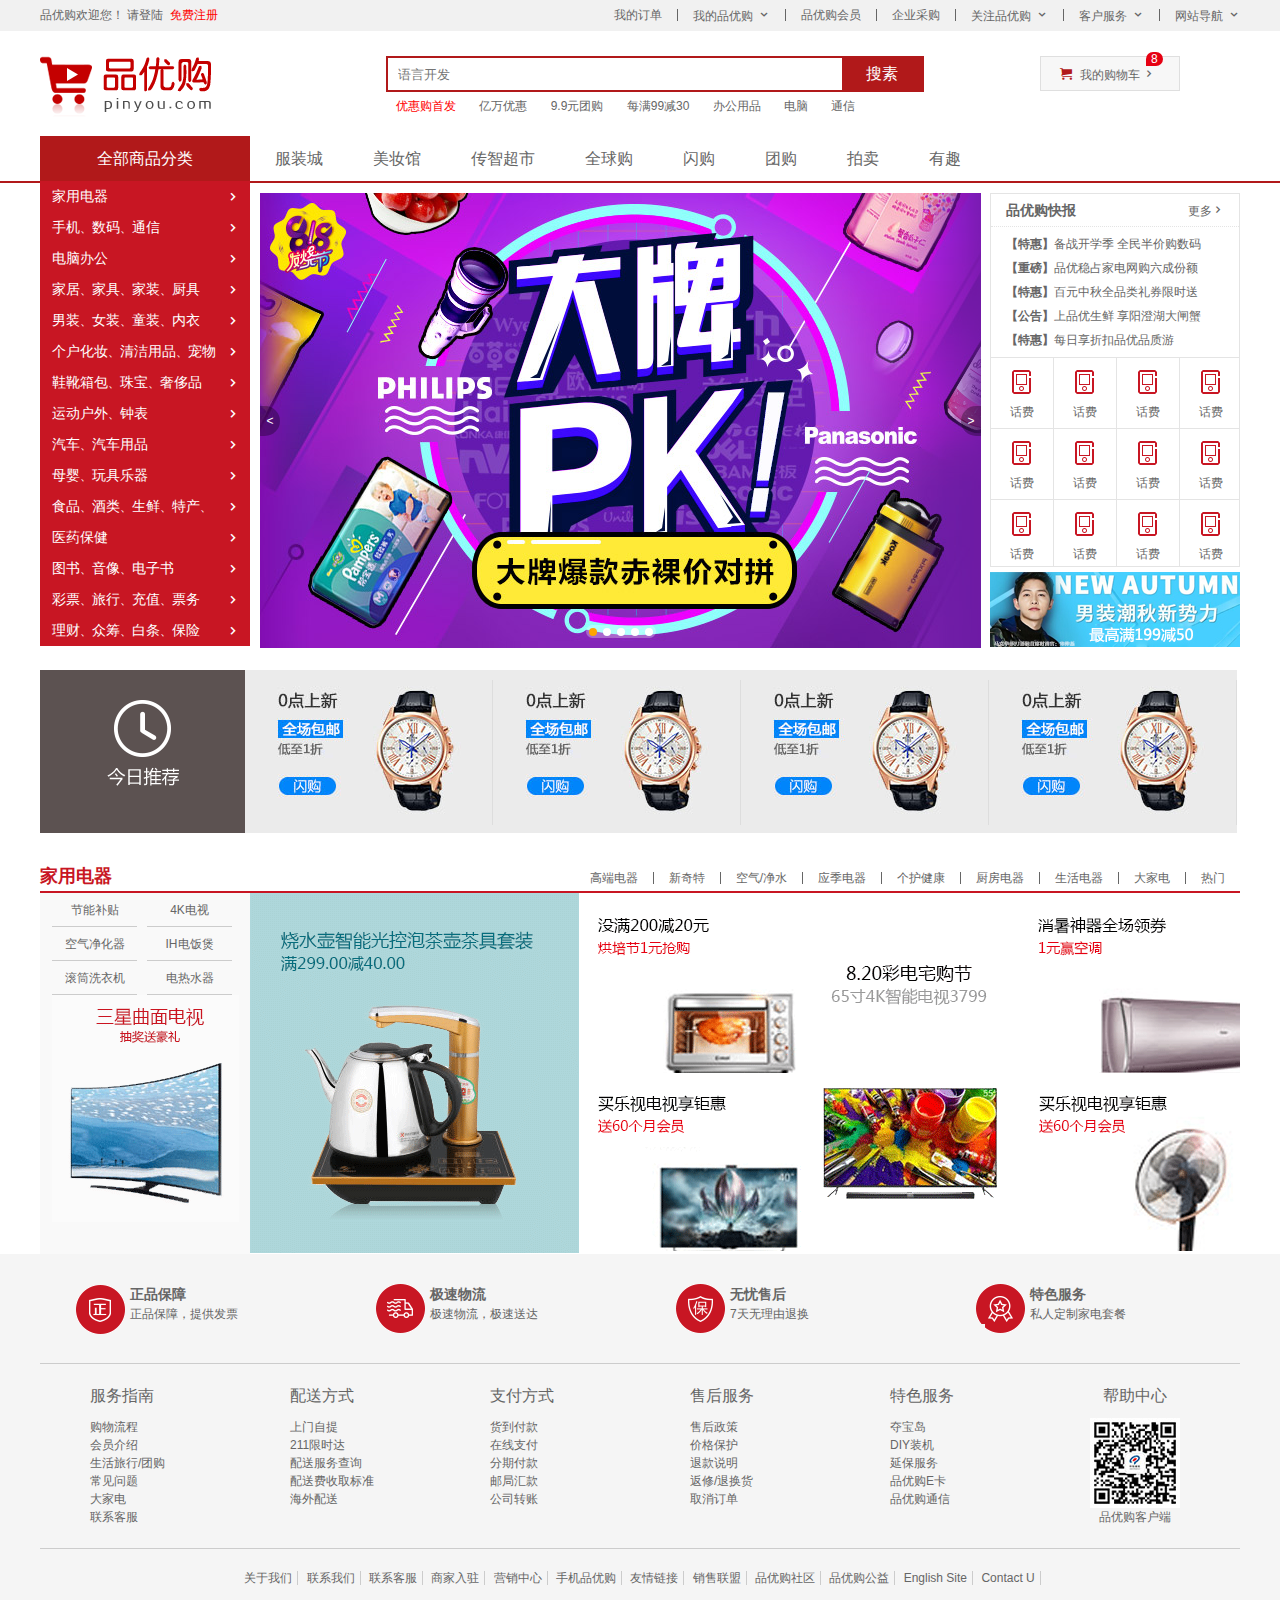
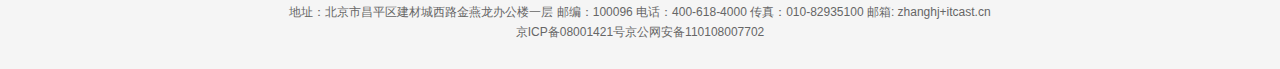
==== index.html @ f7a16cfe "first commit" ====
<!DOCTYPE html>
<html lang="en">
<head>
    <meta charset="UTF-8">
    <meta name="viewport" content="width=device-width, initial-scale=1.0">
    <meta name="description" content="品优购商城——专业的综合网上购物商城,销售家电、数码通讯、电脑、家居百货、服装服饰、母婴、图书、食品等数万个品牌优质商品.便捷、诚信的服务，为您提供愉悦的网上购物体验!">
    <meta name="keywords" content="网上购物,网上商城,手机,笔记本,电脑,MP3,CD,VCD,DV,相机,数码,配件,手表,存储卡,京东">
    <title>品优购-综合网购首选-正品低价、品质保证、配送及时、轻松购物</title>
    <link rel="shortcut icon" href="fav.ico" >
    <link rel="stylesheet" href="css/base.css">
    <link rel="stylesheet" href="css/common.css">
    <link rel="stylesheet" href="css/index.css">
</head>
<body>
    <!--导航栏-->
    <section class="shortcut">
        <div class="w">
            <div class="fl">
                <ul>
                    <li>品优购欢迎您！&nbsp</li>
                    <li>
                        <a href="#">请登陆&nbsp</a>
                        <a href="register.html" class="style_red">免费注册</a>
                    </li>
                </ul>
            </div>
            <div class="fr">
                <ul>
                    <li><a href="#">我的订单</a></li>
                    <li></li>
                    <li class="arrow-icon"><a href="#">我的品优购</a></li>
                    <li></li>
                    <li><a href="#">品优购会员</a></li>
                    <li></li> 
                    <li><a href="#">企业采购</a></li>
                    <li></li>
                    <li class="arrow-icon"><a href="#">关注品优购</a></li>
                    <li></li>
                    <li class="arrow-icon"><a href="#">客户服务</a></li>
                    <li></li>
                    <li class="arrow-icon"><a href="#">网站导航</a></li>
                </ul>
            </div>
        </div>
    </section>
    <!--头部-->
    <header class="header w">
        <!--logo-->
        <div class="logo">
            <h1>
                <a href="index.html" title="品优购商城">品优购商城</a>
            </h1>
        </div>
        <!--search模块-->
        <div class="search">
            <input type="search" name="" placeholder="语言开发">
            <button>搜素</button>
        </div>
        <!--hotwords模块-->
        <div class="hotWords">
            <a href="#" class="style_red">优惠购首发</a>
            <a href="#">亿万优惠</a>
            <a href="#">9.9元团购</a>
            <a href="#">每满99减30</a>
            <a href="#">办公用品</a>
            <a href="#">电脑</a>
            <a href="#">通信</a>
        </div>
        <!--购物车模块-->
        <div class="shoppingCar">
            我的购物车
            <i class="count">8</i>
        </div>
    </header>
    <!--nav导航模块-->
    <nav class="nav">
        <div class="w">
            <div class="dropdown">
                <div class="dt">全部商品分类</div>
                <div class="dd">
                    <ul>
                        <li><a href="#">家用电器</a></li>
                        <li><a href="#">手机</a>、<a href="#">数码</a>、<a href="#">通信</a></li>
                        <li><a href="#">电脑办公</a></li>
                        <li><a href="#">家居</a>、<a href="#">家具</a>、<a href="#">家装</a>、<a href="#">厨具</a></li>
                        <li><a href="#">男装</a>、<a href="#">女装</a>、<a href="#">童装</a>、<a href="#">内衣</a></li>
                        <li><a href="#">个户化妆</a>、<a href="#">清洁用品</a>、<a href="#">宠物</a></li>
                        <li><a href="#">鞋靴</a><a href="#">箱包</a>、<a href="#">珠宝</a>、<a href="#">奢侈品</a></li>
                        <li><a href="#">运动户外</a>、<a href="#">钟表</a></li>
                        <li><a href="#">汽车</a>、<a href="#">汽车用品</a></li>
                        <li><a href="#">母婴</a>、<a href="#">玩具乐器</a></li>
                        <li><a href="#">食品</a>、<a href="#">酒类</a>、<a href="#">生鲜</a>、<a href="#">特产</a>、</li>
                        <li><a href="#">医药保健</a></li>
                        <li><a href="#">图书</a>、<a href="#">音像</a>、<a href="#">电子书</a></li>
                        <li><a href="#">彩票</a>、<a href="#">旅行</a>、<a href="#">充值</a>、<a href="#">票务</a></li>
                        <li><a href="#">理财</a>、<a href="#">众筹</a>、<a href="#">白条</a>、<a href="#">保险</a></li>
                    </ul>
                </div>
            </div>
            <div class="navitems">
                <ul>
                    <li><a href="#">服装城</a></li>
                    <li><a href="#">美妆馆</a></li>
                    <li><a href="#">传智超市</a></li>
                    <li><a href="#">全球购</a></li>
                    <li><a href="#">闪购</a></li>
                    <li><a href="#">团购</a></li>
                    <li><a href="#">拍卖</a></li>
                    <li><a href="#">有趣</a></li>
                </ul>
            </div>
        </div>
    </nav>
    <!--首页main模块-->
    <div class="w">
        <div class="main">
            <div class="focus">
                <ul>
                    <li>
                        <img src="upload/focus1.png" alt="">
                        <a href="#" class="prev">&lt;</a>
                        <a href="#" class="next">&gt;</a>
                        <ul class="promoNav">
                            <li class="selected"></li>
                            <li></li>
                            <li></li>
                            <li></li>
                            <li></li>
                        </ul>
                    </li>
                </ul>
            </div>
            <div class="newsFlash">
                <div class="news">
                    <div class="news-hd">
                        <h5>品优购快报</h5>
                        <a href="#" class="more">更多</a>
                    </div>
                    <div class="news-bd">
                        <ul>
                            <li><a href="#"><strong>【特惠】</strong>备战开学季 全民半价购数码</a></li>
                            <li><a href="#"><strong>【重磅】</strong>品优稳占家电网购六成份额</a></li>
                            <li><a href="#"><strong>【特惠】</strong>百元中秋全品类礼券限时送</a></li>
                            <li><a href="#"><strong>【公告】</strong>上品优生鲜 享阳澄湖大闸蟹</a></li>
                            <li><a href="#"><strong>【特惠】</strong>每日享折扣品优品质游</a></li>
                        </ul>
                    </div>
                </div>
                <div class="service">
                    <ul>
                        <li>
                            <i></i>
                            <p>话费</p>
                        </li>
                        <li>
                            <i></i>
                            <p>话费</p>
                        </li>
                        <li>
                            <i></i>
                            <p>话费</p>
                        </li>
                        <li>
                            <i></i>
                            <p>话费</p>
                        </li>
                        <li>
                            <i></i>
                            <p>话费</p>
                        </li>
                        <li>
                            <i></i>
                            <p>话费</p>
                        </li>
                        <li>
                            <i></i>
                            <p>话费</p>
                        </li>
                        <li>
                            <i></i>
                            <p>话费</p>
                        </li>
                        <li>
                            <i></i>
                            <p>话费</p>
                        </li>
                        <li>
                            <i></i>
                            <p>话费</p>
                        </li>
                        <li>
                            <i></i>
                            <p>话费</p>
                        </li>
                        <li>
                            <i></i>
                            <p>话费</p>
                        </li>
                    </ul>
                </div>
                <div class="bargain">
                    <img src="upload/bargain.png" alt="">   
                </div>
            </div>
        </div>
    </div>
    <!--recommend模块-->
    <div class="w">
        <div class="recommend">
            <div class="recommend-hd">
                <img src="/images/recom.png" alt="">
            </div>
            <div class="recommend-bd">
                <ul>
                    <li><img src="upload/recom_03.jpg" alt=""></li>
                    <li><img src="upload/recom_03.jpg" alt=""></li>
                    <li><img src="upload/recom_03.jpg" alt=""></li>
                    <li><img src="upload/recom_03.jpg" alt=""></li>
                </ul>
            </div>
        </div>
    </div>
    <!--楼层区floor-->
    <div class="floor">
        <div class="w jiadian">
            <div class="box-hd">
                <h3>家用电器</h3>
                <div class="tableList">
                    <ul>
                        <li></li>
                        <li>
                            <a href="#">热门</a>
                        </li>
                        <li></li>
                        <li>
                            <a href="#">大家电</a>
                        </li>
                        <li></li>
                        <li>
                            <a href="#">生活电器</a>
                        </li>
                        <li></li>
                        <li>
                            <a href="#">厨房电器</a>
                        </li>
                        <li></li>
                        <li>
                            <a href="#">个护健康</a>
                        </li>
                        <li></li>
                        <li>
                            <a href="#">应季电器</a>
                        </li>
                        <li></li>
                        <li>
                            <a href="#">空气/净水</a>
                        </li>
                        <li></li>
                        <li>
                            <a href="#">新奇特</a>
                        </li>
                        <li></li>
                        <li>
                            <a href="#">高端电器</a>
                        </li>
                    </ul>
                </div>
            </div>
            <div class="box-bd">
                <div class="table-content">
                    <div class="tableListItem">
                        <div class="col1">
                            <ul>
                                <li><a href="#">节能补贴</a></li>
                                <li><a href="#">4K电视</a></li>
                                <li><a href="#">空气净化器</a></li>
                                <li><a href="#">IH电饭煲</a></li>
                                <li><a href="#">滚筒洗衣机</a></li>
                                <li><a href="#">电热水器</a></li>
                            </ul>
                            <a href="#">
                                <img src="/upload/floor-1-1.png" alt="">
                            </a>
                        </div>
                        <div class="col2">
                            <a href="#">
                                <img src="/upload/floor-1-b01.png" alt="">
                            </a>
                        </div>
                        <div class="col3">
                            <a href="#">
                                <img src="/upload/floor-1-2.png" alt="">
                            </a>
                            <a href="#"><img src="/upload/floor-1-3.png" alt=""></a>
                        </div>
                        <div class="col4">
                           <a href="#"><img src="/upload/floor-1-4.png" alt=""></a>
                        </div>
                        <div class="col5">
                            <a href="#">
                                <img src="/upload/floor-1-5.png" alt="">
                            </a>
                            <a href="#">
                                <img src="/upload/floor-1-6.png" alt="">
                            </a>
                        </div>
                    </div>
                </div>
            </div>
        </div>
    </div>
    <!--底部-->
    <footer class="footer">
        <div class="w">
            <div class="mod_service">
                <ul>
                    <li>
                        <h5 id="genuineGoods"></h5>
                        <div class="service_txt">
                            <h4>正品保障</h4>
                            <p>正品保障，提供发票</p>
                        </div>
                    </li>
                    <li>
                        <h5 id="logistics"></h5>
                        <div class="service_txt">
                            <h4>极速物流</h4>
                            <p>极速物流，极速送达</p>
                        </div>
                    </li>
                    <li>
                        <h5 id="afterSales"></h5>
                        <div class="service_txt">
                            <h4>无忧售后</h4>
                            <p>7天无理由退换</p>
                        </div>
                    </li>
                    <li>
                        <h5 id="divService"></h5>
                        <div class="service_txt">
                            <h4>特色服务</h4>
                            <p>私人定制家电套餐</p>
                        </div>
                    </li>
                </ul>
            </div>
            <div class="mod_help">
                <dl>
                    <dt>服务指南</dt>
                    <dd><a href="#">购物流程</a></dd>
                    <dd><a href="#">会员介绍</a></dd>
                    <dd><a href="#">生活旅行/团购</a></dd>
                    <dd><a href="#">常见问题</a></dd>
                    <dd><a href="#">大家电</a></dd>
                    <dd><a href="#">联系客服</a></dd>
                </dl>
                <dl>
                    <dt>配送方式</dt>
                    <dd><a href="#">上门自提</a></dd>
                    <dd><a href="#">211限时达</a></dd>
                    <dd><a href="#">配送服务查询</a></dd>
                    <dd><a href="#">配送费收取标准</a></dd>
                    <dd><a href="#">海外配送</a></dd>
                </dl>
                <dl>
                    <dt>支付方式</dt>
                    <dd><a href="#">货到付款</a></dd>
                    <dd><a href="#">在线支付</a></dd>
                    <dd><a href="#">分期付款</a></dd>
                    <dd><a href="#">邮局汇款</a></dd>
                    <dd><a href="#">公司转账</a></dd>
                </dl>
                <dl>
                    <dt>售后服务</dt>
                    <dd><a href="#">售后政策</a></dd>
                    <dd><a href="#">价格保护</a></dd>
                    <dd><a href="#">退款说明</a></dd>
                    <dd><a href="#">返修/退换货</a></dd>
                    <dd><a href="#">取消订单</a></dd>
                </dl>
                <dl>
                    <dt>特色服务</dt>
                    <dd><a href="#">夺宝岛</a></dd>
                    <dd><a href="#">DIY装机</a></dd>
                    <dd><a href="#">延保服务</a></dd>
                    <dd><a href="#">品优购E卡</a></dd>
                    <dd><a href="#">品优购通信</a></dd>
                </dl>
                <dl>
                    <dt>帮助中心</dt>
                    <dd><img src="images/wx_cz.jpg" alt="">品优购客户端</dd>
                </dl>
            </div>
            <div class="mod_copyright">
                <div class="links">
                    <a href="">关于我们</a>
                    <a href="">联系我们</a>
                    <a href="">联系客服</a>
                    <a href="">商家入驻</a>
                    <a href="">营销中心</a>
                    <a href="">手机品优购</a>
                    <a href="">友情链接</a>
                    <a href="">销售联盟</a>
                    <a href="">品优购社区</a>
                    <a href="">品优购公益</a>
                    <a href="">English Site</a>
                    <a href="">Contact U</a>
                </div>
                <div class="copyright">
                    地址：北京市昌平区建材城西路金燕龙办公楼一层 邮编：100096 电话：400-618-4000 传真：010-82935100 邮箱: zhanghj+itcast.cn<br>京ICP备08001421号京公网安备110108007702
                </div>
            </div>
        </div>
    </footer>
</body>
</html>
---- css/base.css ----
/* 把所有标签的内外边距清零 */
* {
    margin: 0;
    padding: 0;
    /* css3盒子模型 */
    box-sizing: border-box;
}
/* em 和 i 斜体的文字不倾斜 */
em,
i {
    font-style: normal
}
/* 去掉li 的小圆点 */
li {
    list-style: none
}

img {
    /* border 0 照顾低版本浏览器 如果 图片外面包含了链接会有边框的问题 */
    border: 0;
    /* 取消图片底侧有空白缝隙的问题 */
    vertical-align: middle
}

button {
    /* 当我们鼠标经过button 按钮的时候，鼠标变成小手 */
    cursor: pointer
}

a {
    color: #666;
    text-decoration: none
}

a:hover {
    color: #c81623
}

button,
input {
    /* "\5B8B\4F53" 就是宋体的意思 这样浏览器兼容性比较好 */
    font-family: Microsoft YaHei, Heiti SC, tahoma, arial, Hiragino Sans GB, "\5B8B\4F53", sans-serif;
    /* 去掉默认灰色边框 */
    border: 0; 
    outline: none;
}

body {
    /* CSS3 抗锯齿形 让文字显示的更加清晰 */
    -webkit-font-smoothing: antialiased;
    background-color: #fff;
    font: 12px/1.5 Microsoft YaHei, Heiti SC, tahoma, arial, Hiragino Sans GB, "\5B8B\4F53", sans-serif;
    color: #666
}

.hide,
.none {
    display: none
}
/* 清除浮动 */
.clearfix:after {
    visibility: hidden;
    clear: both;
    display: block;
    content: ".";
    height: 0
}

.clearfix {
    *zoom: 1
}
---- css/common.css ----
/* 声明字体 */
@font-face {
    font-family: 'icomoon';
    src:  url('../fonts/icomoon.eot?tomleg');
    src:  url('../fonts/icomoon.eot?tomleg#iefix') format('embedded-opentype'),
      url('../fonts/icomoon.ttf?tomleg') format('truetype'),
      url('../fonts/icomoon.woff?tomleg') format('woff'),
      url('../fonts/icomoon.svg?tomleg#icomoon') format('svg');
    font-weight: normal;
    font-style: normal;
    font-display: block;
}
/* 版心 */
.w {
    width: 1200px;
    margin:0 auto ;
}
/* 快捷导航 */
.shortcut {
    height: 31px;
    background-color: #f1f1f1;
    line-height: 31px;
}
.shortcut ul li {
    float: left;
    
}
/* 红色字体 */
.style_red {
    color:red;
}
.fl {
    float: left;
}

.fr {
    float: right;
}
.shortcut .fr ul li:nth-child(even) {
    width: 1px;
    height:12px ;
    background-color: #666;
    margin:9px 15px 0;
}
.arrow-icon::after {
    content: '\e91e';
    font-family: 'icomoon';
    margin-left: 5px;
}
/* header头部制作 */
.header {
    position: relative;
    height: 105px;
}
.logo {
    position: absolute;
    top:25px;
    width: 171px;
    height: 61px;
}
.logo a {
    display: block;
    width: 171px;
    height: 61px;
    background:url(../images/logo.png) no-repeat;
    font-size: 0;
}
.search {
    position: absolute;
    left: 346px;
    top: 25px;
    width: 538px;
    height: 36px;
    border:2px solid #b1191a;
}
.search input {
    float: left;
    width: 454px;
    height:32px ;
    padding-left: 10px;
}
.search button {
    float: left;
    width: 80px;
    height: 32px;
    background-color:#b1191a ;
    color:white;
    font-size: 16px;
}
.hotWords {
    position: absolute;
    top:66px;
    left: 346px;
}
.hotWords a {
    margin: 0 10px;
}
.shoppingCar {
    position: absolute;
    top: 25px;
    right: 60px;
    width: 140px;
    height: 35px;
    line-height: 35px;
    text-align: center;
    border:1px solid #dfdfdf;
    background-color: #f7f7f7;
}
.shoppingCar::before {
    content:'\e93a';
    font-family: 'icomoon';
    margin-right: 5px;
    color: #b1191a;
}
.shoppingCar::after {
    content: '\e920';
    font-family: 'icomoon';
    margin-right:5px ;
}
.count {
    position: absolute;
    top:-5px;
    left: 105px;
    height: 14px;
    line-height: 14px;
    color:#fff;
    background-color: #e60012;
    padding: 0 5px;
    border-radius: 7px 7px 7px 0;
}
.nav {
    height: 47px;
    border-bottom: 2px solid #b1191a;
}
.nav .dropdown {
    float: left;
    width: 210px;
    height: 45px;
    background-color: #b1191a;
    color: white;
}
.nav .navitems {
    float: left;
}
.dropdown .dt {
    width: 100%;
    height: 100%;
    line-height: 45px;
    color:white;
    text-align: center;
    font-size: 16px;
}
.dropdown .dd {
    width: 210px;
    height: 465px;
    background-color: #c81623;
}
.dropdown .dd ul li {
    position: relative;
    height: 31px;
    line-height: 31px;
    margin-left: 2px;
    padding-left:10px ;
}
.dropdown .dd ul li:hover {
    background-color: #fff;
}
.dropdown .dd ul li a {
    font-size: 14px;
    color: #fff;
}
.dropdown .dd ul li:hover a {
    color:#c81623;
}
.dropdown .dd ul li::after {
    position: absolute;
    top:1px;
    right:10px;
    content: '\e920';
    font-family: 'icomoon';
    font-size: 14px;
}
.navitems ul li {
    float: left;
}
.navitems ul li a {
    display: block;
    height: 45px;
    line-height: 45px;
    font-size: 16px;
    padding:0 25px;
}
.footer{
    height: 415px;
    background-color: #f5f5f5;
    padding-top:30px;
}
.mod_service {
    height: 80px;
    border-bottom: 1px solid #ccc;
}
.mod_service ul li {
    float: left;
    width: 300px;
    height: 50px;
    padding-left:35px ;
}
.mod_service ul li h5{
    float: left;
    width: 50px;
    height: 50px; 
    margin-right: 5px;
}
.mod_service ul li #genuineGoods {
    background: url(../images/icons.png) no-repeat -252px -2px;
}
.mod_service ul li #logistics{
    background: url(../images/icons.png) no-repeat -254px -54px;
}
.mod_service ul li #afterSales {
    background: url(../images/icons.png) no-repeat -256px -106px;
}
.mod_service ul li #divService {
    background: url(../images/icons.png) no-repeat -257px -157px;
}
.mod_service ul li .service_txt h4 {
    font-size: 14px;
}
.mod_service ul li .service_txt p {
    font-size: 12px;
}
.mod_help {
    height: 185px;
    border-bottom: 1px solid #ccc;
    padding-top:20px ;
    padding-left: 50px;
}
.mod_help dl {
    float: left;
    width: 200px;
}
.mod_help dl:last-child {
    width: 90px;
    text-align: center;
}
.mod_help dl dt {
    font-size: 16px;
    margin-bottom: 10px;
}
.mod_copyright {
    text-align:center;
    margin-top: 20px;
}
.mod_copyright .links {
    margin-bottom: 15px;
}
.mod_copyright .links a {
    padding: 0 5px;
    border-right: 1px solid #ccc;
}
.mod_copyright .copyright {
    line-height: 20px;
}
---- css/index.css ----
.main {
    width: 980px;
    height: 465px;
    margin:10px 0 0 220px;
}
.focus {
    float: left;
    width: 721px;
    height: 455px;
}
.focus ul li a {
    width: 20px;
    height: 30px;
    background:rgba(0,0,0,0.3);
}
.focus ul li {
    position: relative;
}
.prev {
    position: absolute;
    left: 0;
    top:50%;
    margin-top: -15px;
    text-align: center;
    line-height: 30px;
    color:#fff;
    border-top-right-radius: 15px;
    border-bottom-right-radius: 15px;
}
.next {
    position: absolute;
    right: 0;
    top:50%;
    margin-top: -15px;
    text-align: center;
    line-height: 30px;
    color:#fff;
    border-top-left-radius: 15px;
    border-bottom-left-radius: 15px;
}
.promoNav {
    position: absolute;
    bottom: 10px;
    left: 50%;
    margin-left: -35px;
    width: 70px;
    height: 13px;
    background:rgba(255,255,255,0.3);
    border-radius: 7px;
}
.promoNav li {
    float: left;
    width: 8px;
    height: 8px;
    background-color: #fff;
    border-radius: 8px;
    margin: 3px;
}
.promoNav .selected {
    background-color: orange;
}
.newsFlash {
    float: right;
    width: 250px;
    height: 455px;
}
.news {
    height: 165px;
    border:1px solid  #e4e4e4;
}
.service {
    overflow: hidden;
    height: 209px;
    border:1px solid #e4e4e4;
    border-top:0;
}
.service ul {
    width: 252px;
}
.service ul li {
    float: left;
    width: 63px;
    height: 71px;
    border-right: 1px solid #e4e4e4;
    border-bottom: 1px solid #e4e4e4;
    text-align: center;
}
.service ul li i {
    display: inline-block;
    width: 24px;
    height: 28px;
    margin-top: 12px;
    background:url(../images/icons.png) no-repeat -17px -16px;
}
.bargain {
    margin-top: 5px;
}
.news-hd {
    height: 33px;
    border-bottom:1px dotted #e4e4e4;
    line-height: 33px;
    padding: 0 15px;
}
.news-hd h5 {
    float: left;
    font-size: 14px;
}
.news-hd .more {
    float: right;
}
.news-hd .more::after {
    font-family: 'icomoon';
    content:'\e920';
}
.news-bd {
    padding:5px 0 0 15px;
}
.news-bd ul li {
    height: 24px;
    line-height: 24px;
    overflow: hidden;
    white-space: nowrap;
    text-overflow: ellipsis;
}
.recommend {
    height: 163px;
    margin-top: 12px;
}
.recommend-hd {
    float: left;
    width: 205px;
    height: 163px;
    background-color: #5c5251;
    text-align: center;
    padding-top: 30px;
}
.recommend-bd {
    float: left;
}
.recommend-bd ul li {
    float: left;
    position: relative;
}
.recommend-bd ul li img {
    width: 248px;
    height: 163px;
}
.recommend-bd ul li::after {
    position: absolute;
    right: 0;
    top:10px;
    content: '';
    width: 1px;
    height: 145px;
    background-color: #ddd;
}
.floor .w {
    margin-top:30px;
}
.box-hd {
    height: 30px;
    border-bottom: 2px solid #c81623;
}
.box-hd h3 {
    float: left;
    font-size: 18px;
    font-weight: 400px;
    color:#c81623
}
.box-hd .tableList ul li {
    float: right;
    line-height: 30px;
    margin: 0 15px;
}
.box-hd .tableList ul li:nth-child(odd) {
    width: 1px;
    height: 12px;
    background-color: #666;
    margin:9px 0px;
}
.box-hd .tableList ul li:first-child {
    display: none;
}
.box-bd {
    height: 361px;
}
.tableListItem >div{
    float: left;
    height: 361px;
}
.tableListItem .col1 {
    width: 210px;
    background-color: #f9f9f9;
    text-align: center;
}
.tableListItem .col1 ul {
    margin-left: 12px;
}
.tableListItem .col1 ul li {
    float: left;
    width: 85px;
    height: 34px;
    border-bottom: 1px solid #ccc;
    text-align: center;
    line-height: 34px;
    margin-right: 10px;
}
.tableListItem .col2{
    width: 329px;
}
.tableListItem .col3 {
    width: 221px;
}
.tableListItem .col4 {
    width: 221px;
}
.tableListItem .col5 {
    width: 219px;
}
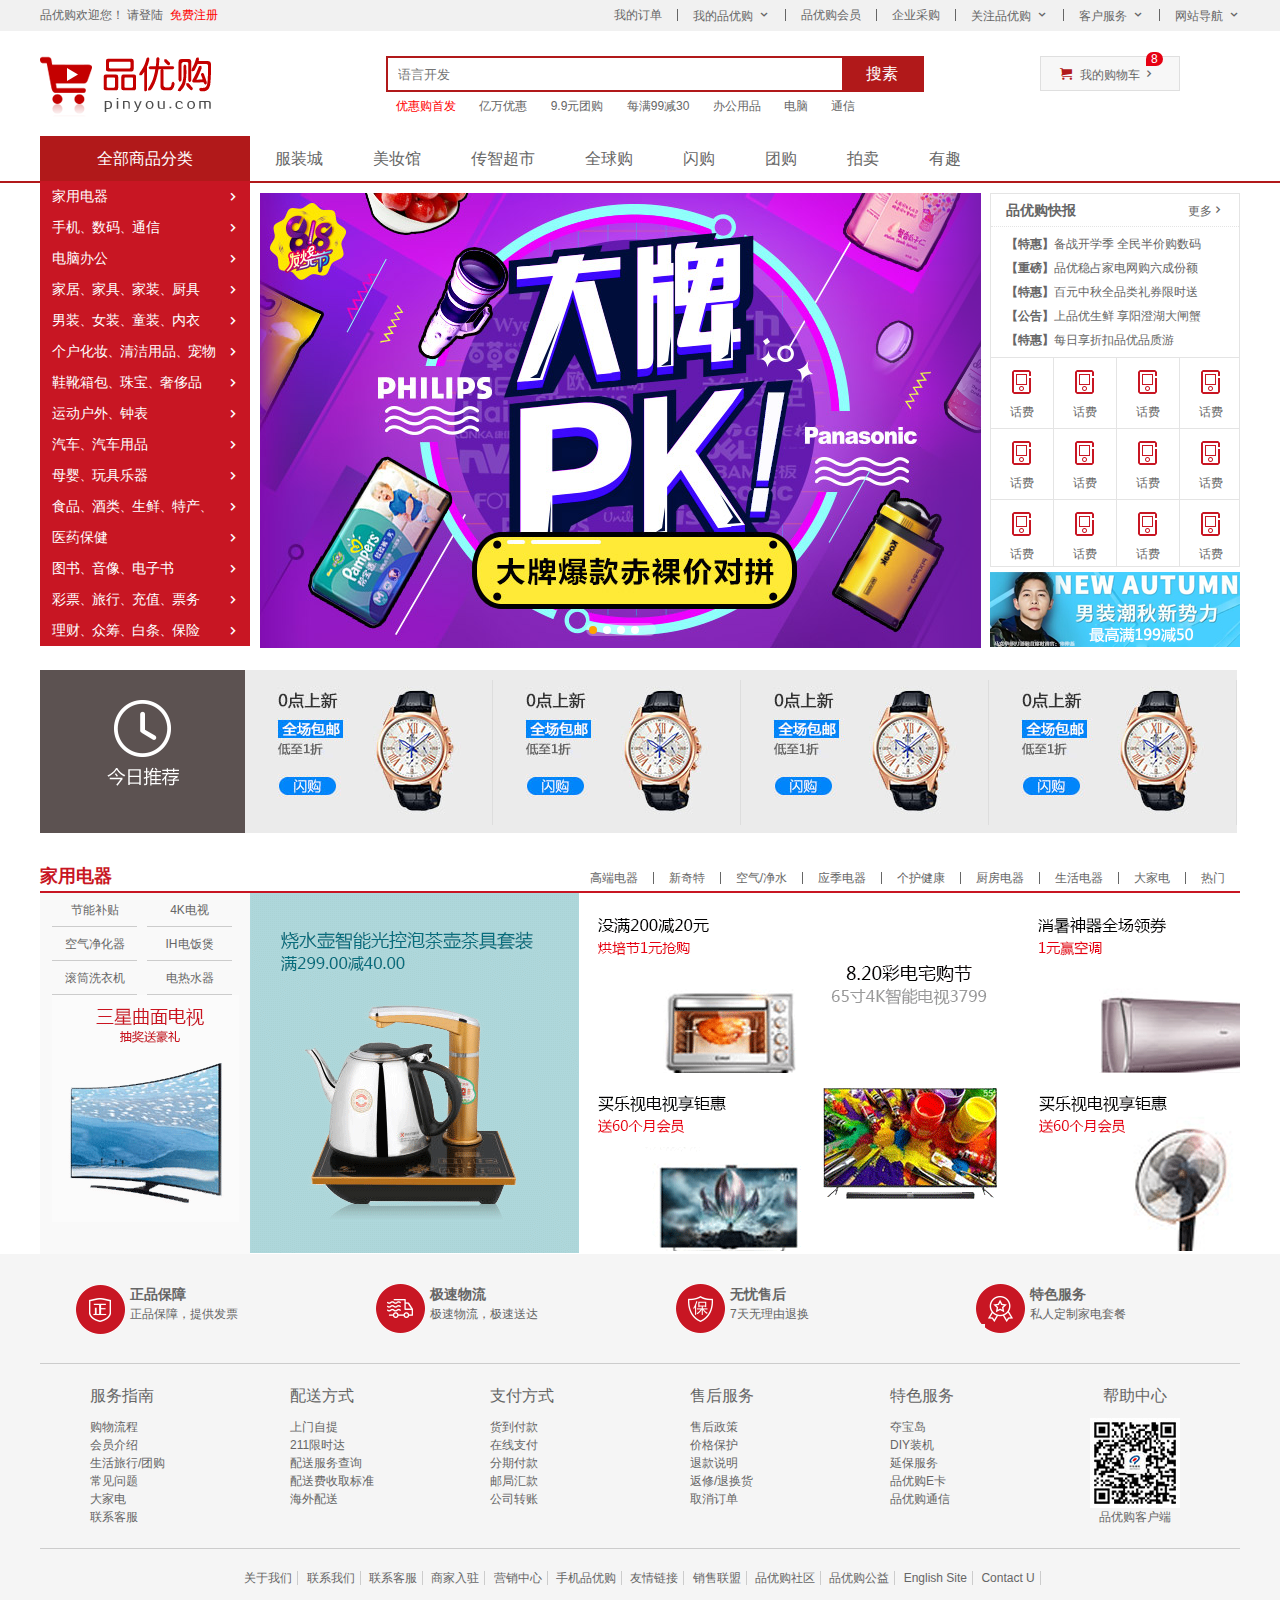
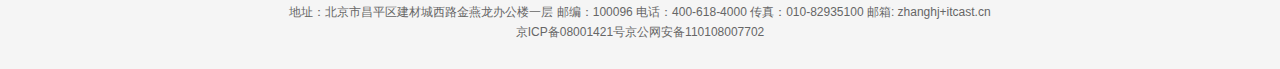
==== commit 23b58c81: "轮播图" ====
--- a/index.html
+++ b/index.html
@@ -10,6 +10,8 @@
     <link rel="stylesheet" href="css/base.css">
     <link rel="stylesheet" href="css/common.css">
     <link rel="stylesheet" href="css/index.css">
+    <script src="js/animate.js"></script>
+    <script src="js/index.js"></script>
 </head>
 <body>
     <!--导航栏-->
@@ -80,7 +82,7 @@
                 <div class="dd">
                     <ul>
                         <li><a href="#">家用电器</a></li>
-                        <li><a href="#">手机</a>、<a href="#">数码</a>、<a href="#">通信</a></li>
+                        <li><a href="#">手机</a>、<a href="list.html">数码</a>、<a href="#">通信</a></li>
                         <li><a href="#">电脑办公</a></li>
                         <li><a href="#">家居</a>、<a href="#">家具</a>、<a href="#">家装</a>、<a href="#">厨具</a></li>
                         <li><a href="#">男装</a>、<a href="#">女装</a>、<a href="#">童装</a>、<a href="#">内衣</a></li>
@@ -117,16 +119,15 @@
             <div class="focus">
                 <ul>
                     <li>
-                        <img src="upload/focus1.png" alt="">
-                        <a href="#" class="prev">&lt;</a>
-                        <a href="#" class="next">&gt;</a>
-                        <ul class="promoNav">
-                            <li class="selected"></li>
-                            <li></li>
-                            <li></li>
-                            <li></li>
-                            <li></li>
+                        <ul class="slideshow">
+                            <li><img src="upload/focus.png" alt=""></li>
+                            <li><img src="upload/focus1.jpg" alt=""></li>
+                            <li><img src="upload/focus2.jpg" alt=""></li>
+                            <li><img src="upload/focus3.jpg" alt=""></li>
                         </ul>
+                        <a href="javascript:;" class="prev">&lt;</a>
+                        <a href="javascript:;" class="next">&gt;</a>
+                        <ul class="promoNav"></ul>
                     </li>
                 </ul>
             </div>
--- a/css/index.css
+++ b/css/index.css
@@ -7,6 +7,7 @@
     float: left;
     width: 721px;
     height: 455px;
+    overflow: hidden;
 }
 .focus ul li a {
     width: 20px;
@@ -16,11 +17,20 @@
 .focus ul li {
     position: relative;
 }
+.focus .slideshow {
+    position: absolute;
+    top:0;
+    left: 0;
+    width: 600%;
+}
+.focus .slideshow li {
+    float: left;
+}
 .prev {
+    display: none;
     position: absolute;
     left: 0;
-    top:50%;
-    margin-top: -15px;
+    top:260px;
     text-align: center;
     line-height: 30px;
     color:#fff;
@@ -28,10 +38,10 @@
     border-bottom-right-radius: 15px;
 }
 .next {
+    display: none;
     position: absolute;
     right: 0;
-    top:50%;
-    margin-top: -15px;
+    top:260px;
     text-align: center;
     line-height: 30px;
     color:#fff;
@@ -40,7 +50,7 @@
 }
 .promoNav {
     position: absolute;
-    bottom: 10px;
+    top:430px;
     left: 50%;
     margin-left: -35px;
     width: 70px;
@@ -56,8 +66,8 @@
     border-radius: 8px;
     margin: 3px;
 }
-.promoNav .selected {
-    background-color: orange;
+.selected {
+    background-color: orange!important;
 }
 .newsFlash {
     float: right;
@@ -216,4 +226,4 @@
 }
 .tableListItem .col5 {
     width: 219px;
-}+}
